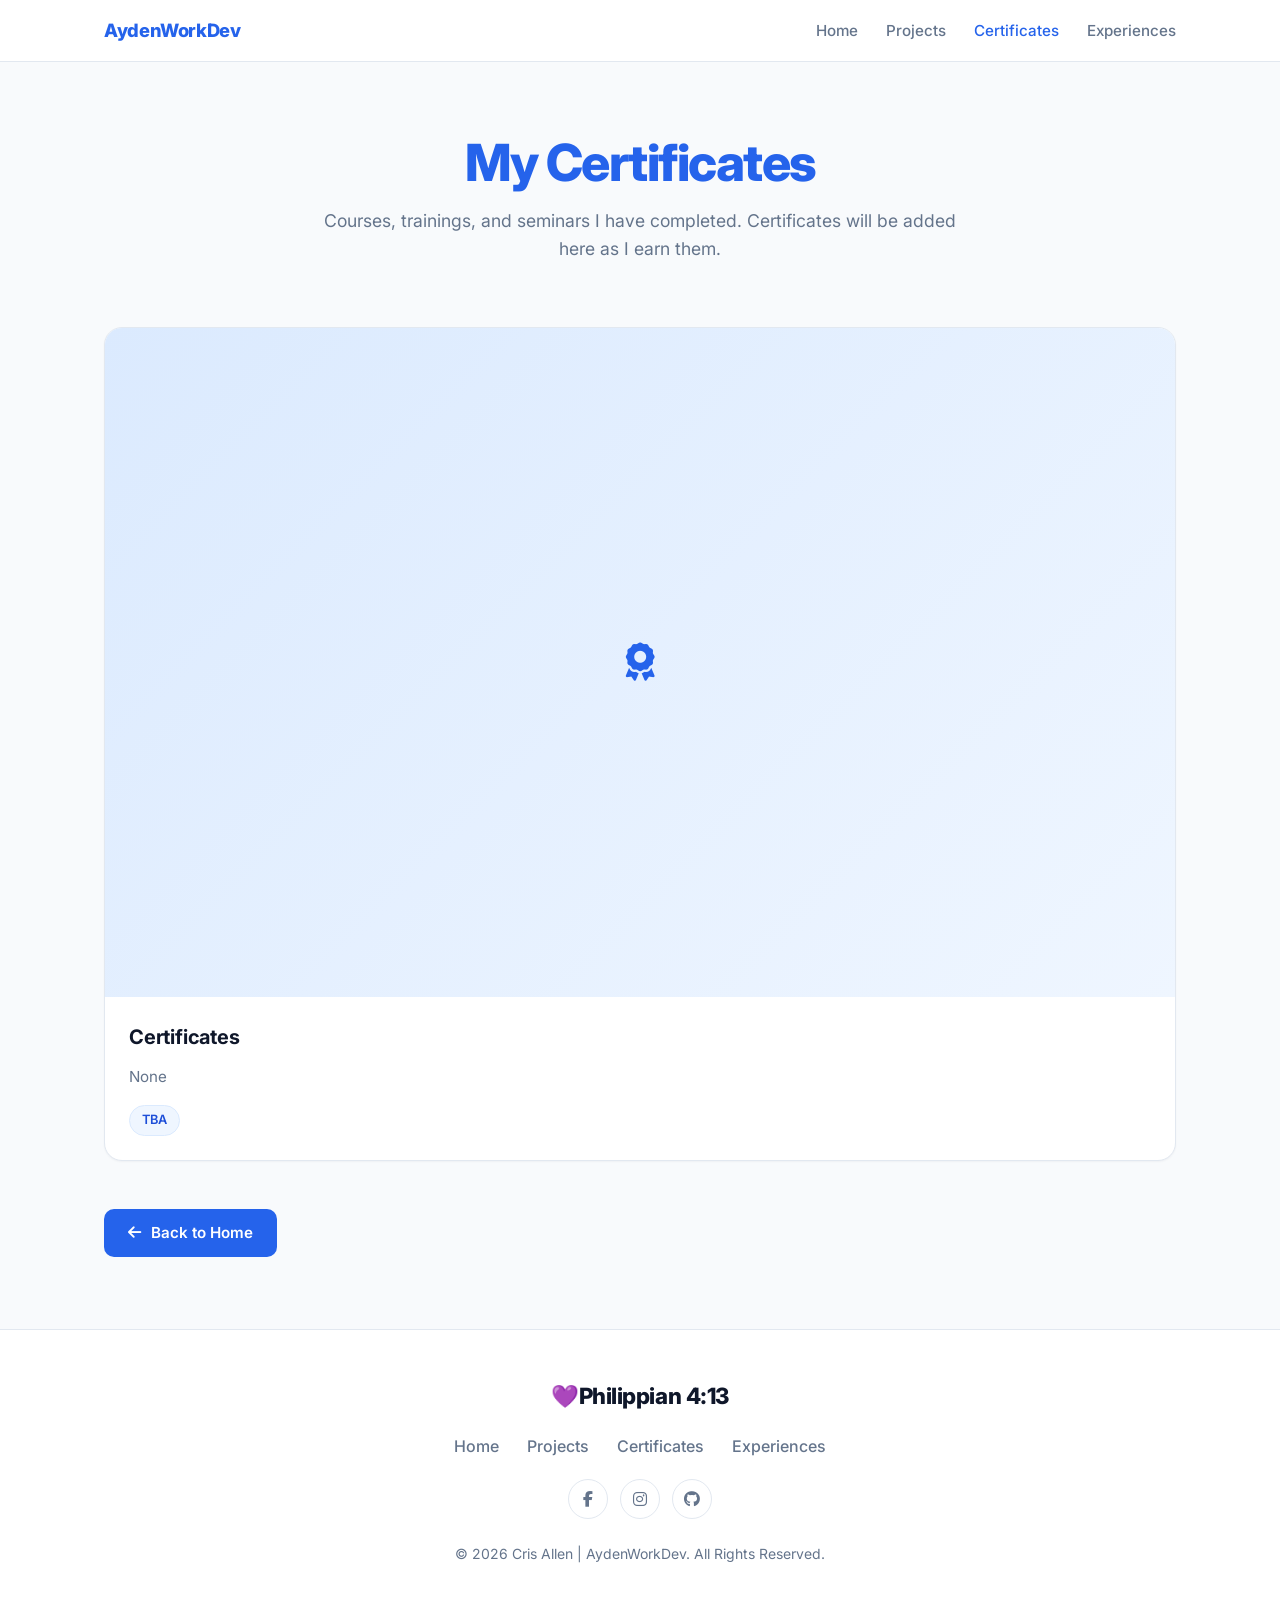
==== certificate.html @ fb6a6a67 "Add files via upload" ====
<!DOCTYPE html>
<html lang="en">
<head>
  <meta charset="UTF-8">
  <meta name="viewport" content="width=device-width, initial-scale=1">
  <link href="https://fonts.googleapis.com/css2?family=Inter:wght@400;500;600;700;800&display=swap" rel="stylesheet">
  <link rel="stylesheet" href="https://cdnjs.cloudflare.com/ajax/libs/font-awesome/6.5.1/css/all.min.css">
  <title>Certificates | My Portfolio</title>
</head>
<body>

  <!--logo-->
  <header class="site-header">
  <nav class="nav" aria-label="Main">
    <a href="index.html" class="logo">AydenWorkDev</a>

    <button class="menu-toggle" id="menuToggle" aria-label="Open menu" aria-expanded="false">
      <i class="fa-solid fa-bars"></i>
    </button>

    <ul id="navLinks">
      <li><a href="index.html">Home</a></li>
      <li><a href="project.html">Projects</a></li>
      <li><a href="certificate.html">Certificates</a></li>
      <li><a href="experience.html">Experiences</a></li>
    </ul>
  </nav>
</header>

  <main>
    <section class="page-head">
      <h1>My Certificates</h1>
      <p>Courses, trainings, and seminars I have completed. Certificates will be added here as I earn them.</p>
    </section>

    <section class="grid" aria-label="Certificates">
 

      <!-- Placeholder shown until you have a certificate -->
      <article class="card">
        <div class="thumb"><i class="fa-solid fa-award" aria-hidden="true"></i></div>
        <div class="card-body">
          <h2>Certificates</h2>
          <p>None</p>
          <div class="tags"><span class="tag">TBA</span></div>
        </div>
      </article>
      

      <!-- WHEN YOU GET A CERTIFICATE:
      <article class="card">
        <button class="thumb" type="button" aria-label="View YOUR TITLE certificate" data-full="images-certificates/your-image.jpg">
          <img src="images-certificates/your-image.jpg" alt="YOUR TITLE certificate" onerror="this.parentElement.classList.add('fallback')"><i class="fa-solid fa-award" aria-hidden="true" style="display:none"></i>
        </button>
        <div class="card-body">
          <h2>YOUR TITLE</h2>
          <p>Issued by: Organization Name<br>Month Year: </p>
          <div class="tags"><span class="tag">Skill</span></div>
        </div>
      </article>
      -->

    </section>

    <!-- Button to Back-->
    <div class="actions">
      <a href="index.html" class="btn"><i class="fa-solid fa-arrow-left" aria-hidden="true"></i> Back to Home</a>
    </div>
  </main>

  <!-- Popup for viewing a certificate -->
  <div class="cert-modal" id="certModal" role="dialog" aria-modal="true" aria-label="Certificate preview">
    <button class="cert-close" id="certClose" aria-label="Close preview">&times;</button>
    <img id="certModalImg" src="" alt="">
  </div>

  <!--Footer-->
  <footer class="site-footer">
    <h3>💜Philippian 4:13</h3>
    <ul class="footer-nav">
      <li><a href="index.html">Home</a></li>
      <li><a href="project.html">Projects</a></li>
      <li><a href="certificate.html">Certificates</a></li>
      <li><a href="experience.html">Experiences</a></li>
    </ul>
    <div class="social">
      <a href="https://www.facebook.com/" target="_blank" rel="noopener noreferrer" aria-label="Facebook"><i class="fa-brands fa-facebook-f"></i></a>
      <a href="https://www.instagram.com/" target="_blank" rel="noopener noreferrer" aria-label="Instagram"><i class="fa-brands fa-instagram"></i></a>
      <a href="https://github.com/AydenWorkDev" target="_blank" rel="noopener noreferrer" aria-label="GitHub"><i class="fa-brands fa-github"></i></a>
    </div>
    <div class="copy">
      <p> © <span id="year"></span> Cris Allen | AydenWorkDev. All Rights Reserved.</p>
    </div>
  </footer>


  <!--CSS-->
  <style>
    :root {
      --bg: #f8fafc;
      --surface: #ffffff;
      --ink: #0f172a;
      --muted: #64748b;
      --line: #e2e8f0;
      --brand: #2563eb;
      --brand-dark: #1d4ed8;
      --brand-soft: #eff6ff;
    }
    * { box-sizing: border-box; margin: 0; padding: 0; }
    html { scroll-behavior: smooth; }
    body {
      font-family: "Inter", system-ui, -apple-system, "Segoe UI", sans-serif;
      background: var(--bg);
      color: var(--ink);
      line-height: 1.6;
      min-height: 100vh;
      display: flex;
      flex-direction: column;
    }
    a { color: inherit; text-decoration: none; }
    :focus-visible { outline: 3px solid var(--brand); outline-offset: 3px; border-radius: 6px; }

    /* Header */
    .site-header {
      position: sticky; top: 0; z-index: 10;
      background: rgba(255,255,255,.9);
      backdrop-filter: blur(8px);
      border-bottom: 1px solid var(--line);
    }
    .nav {
      max-width: 1120px; margin: 0 auto; padding: 16px 24px;
      display: flex; align-items: center; justify-content: space-between;
    }
    .logo { font-weight: 800; font-size: 1.15rem; letter-spacing: -.02em; color: var(--brand); }
    .nav ul { display: flex; gap: 28px; list-style: none; }
    .nav ul a { font-size: .95rem; font-weight: 500; color: var(--muted); padding: 6px 0; transition: color .2s;}
    .nav ul a:hover, .nav ul a[aria-current="page"] {color: var(--brand); }

    /* Hero */
    .page-head { text-align: center; padding: 72px 24px 40px; max-width: 720px; margin: 0 auto; color: var(--brand); }
    .page-head h1 { font-size: clamp(2.2rem, 5vw, 3.2rem); font-weight: 800; letter-spacing: -.03em; line-height: 1.1; }
    .page-head p { margin-top: 16px; color: var(--muted); font-size: 1.1rem; }

    /* Grid */
    main { flex: 1; }
    .grid {
      max-width: 1120px; margin: 0 auto; padding: 24px 24px 24px;
      display: grid; grid-template-columns: repeat(auto-fit, minmax(200px, 1fr)); gap: 28px;
    }
    .card {
      background: var(--surface);
      border: 1px solid var(--line);
      border-radius: 18px;
      overflow: hidden;
      display: flex; flex-direction: column;
      box-shadow: 0 1px 2px rgba(15,23,42,.04);
      transition: transform .25s ease, box-shadow .25s ease, border-color .25s ease;
    }
    .card:hover { transform: translateY(-4px); box-shadow: 0 16px 32px -12px rgba(37,99,235,.25); border-color: #bfdbfe; }

    .thumb {
      aspect-ratio: 16 / 10;
      background: linear-gradient(135deg, #dbeafe, #eff6ff);
      display: grid; place-items: center;
      color: var(--brand); font-size: 2.4rem;
      overflow: hidden;
      cursor: pointer;
      border: 0; width: 100%; padding: 0;
    }
    .thumb img { width: 100%; height: 100%; object-fit: contain; display: block; }
    .thumb.fallback img { display: none; }

    .card-body { padding: 24px; display: flex; flex-direction: column; gap: 12px; flex: 1; }
    .card-body h2 { font-size: 1.25rem; font-weight: 700; letter-spacing: -.01em; }
    .card-body p { color: var(--muted); font-size: .95rem; flex: 1; }
    .tags { display: flex; flex-wrap: wrap; gap: 8px; margin-top: 4px; }
    .tag {
      font-size: .8rem; font-weight: 600; color: var(--brand-dark);
      background: var(--brand-soft); border: 1px solid #dbeafe;
      padding: 4px 12px; border-radius: 999px;
    }

    /* Certificate popup */
    .cert-modal {
      display: none;
      position: fixed; inset: 0; z-index: 100;
      background: rgba(15,23,42,.85);
      justify-content: center; align-items: center;
      padding: 24px;
    }
    .cert-modal.show { display: flex; }
    .cert-modal img { max-width: 100%; max-height: 100%; border-radius: 12px; background: #fff; }
    .cert-close {
      position: absolute; top: 16px; right: 24px;
      background: none; border: 0; color: #fff;
      font-size: 2.6rem; line-height: 1; cursor: pointer;
    }

    /* Back button */
    .actions { max-width: 1120px; margin: 0 auto; padding: 24px 24px 72px; }
    .btn {
      display: inline-flex; align-items: center; gap: 10px;
      background: var(--brand); color: #fff;
      font-weight: 600; font-size: .95rem;
      padding: 12px 24px; border-radius: 10px;
      transition: background .2s, transform .2s;
    }
    .btn:hover { background: var(--brand-dark); }
    .btn i { transition: transform .2s; }
    .btn:hover i { transform: translateX(-3px); }

    /* Footer */
    .site-footer { background: var(--surface); border-top: 1px solid var(--line); padding: 48px 24px 32px; text-align: center; }
    .site-footer h3 { font-size: 1.4rem; font-weight: 800; letter-spacing: -.02em; }
    .footer-nav { display: flex; justify-content: center; flex-wrap: wrap; gap: 28px; list-style: none; margin: 20px 0; }
    .footer-nav a { color: var(--muted); font-weight: 500; transition: color .2s; }
    .footer-nav a:hover { color: var(--brand); }
    .social { display: flex; justify-content: center; gap: 12px; margin-bottom: 24px; }
    .social a {
      width: 40px; height: 40px; display: grid; place-items: center;
      border-radius: 50%; color: var(--muted); border: 1px solid var(--line);
      transition: color .2s, border-color .2s, background .2s;
    }
    .social a:hover { color: #fff; background: var(--brand); border-color: var(--brand); }
    .copy { color: var(--muted); font-size: .875rem; }

    /* menu ☰ */
  .menu-toggle {
  display: none;
  background: none;
  border: 0;
  font-size: 1.4rem;
  color: var(--brand);
  cursor: pointer;
  padding: 6px 10px;
}

@media (max-width: 700px) {
  .menu-toggle { display: block; }

  .nav { position: relative; }

  .nav ul {
    display: none;
    position: absolute;
    top: 100%;
    left: 0;
    right: 0;
    flex-direction: column;
    gap: 0;
    background: var(--surface);
    border-bottom: 1px solid var(--line);
    padding: 8px 24px 16px;
  }

  .nav ul.open { display: flex; }
  .nav ul a { display: block; padding: 12px 0; }
  .page-head { padding-top: 48px; }
}

    @media (prefers-reduced-motion: reduce) {
      * { transition: none !important; scroll-behavior: auto !important; }
    }
  </style>


  <!--JavaScript-->
  <script>
    // Show an icon placeholder when a certificate image is missing
    document.querySelectorAll('.thumb').forEach(function (t) {
      var img = t.querySelector('img');
      var icon = t.querySelector('i');
      if (!img) return; // placeholder card has no image
      function check() { icon.style.display = t.classList.contains('fallback') ? 'block' : 'none'; }
      new MutationObserver(check).observe(t, { attributes: true, attributeFilter: ['class'] });
      if (img.complete && img.naturalWidth === 0) t.classList.add('fallback');
      check();
    });

    // Click a certificate to open it full size
    var modal = document.getElementById('certModal');
    var modalImg = document.getElementById('certModalImg');

    document.querySelectorAll('.thumb').forEach(function (t) {
      t.addEventListener('click', function () {
        if (t.classList.contains('fallback')) return;
        modalImg.src = t.dataset.full;
        modalImg.alt = t.querySelector('img').alt;
        modal.classList.add('show');
      });
    });

    function closeModal() { modal.classList.remove('show'); }
    document.getElementById('certClose').addEventListener('click', closeModal);
    modal.addEventListener('click', function (e) { if (e.target === modal) closeModal(); });
    document.addEventListener('keydown', function (e) { if (e.key === 'Escape') closeModal(); });

    // Every year change the year on Copyright
    document.getElementById('year').textContent = new Date().getFullYear();

      // Mobile menu
  var menuToggle = document.getElementById("menuToggle");
  var navLinks = document.getElementById("navLinks");

  menuToggle.addEventListener("click", function () {
    var isOpen = navLinks.classList.toggle("open");
    menuToggle.setAttribute("aria-expanded", isOpen);
    menuToggle.innerHTML = isOpen
      ? '<i class="fa-solid fa-xmark"></i>'
      : '<i class="fa-solid fa-bars"></i>';
  });

  // Highlight the link of the page you are on
  var currentPage = location.pathname.split("/").pop() || "index.html";

  document.querySelectorAll("#navLinks a").forEach(function (link) {
    if (link.getAttribute("href") === currentPage) {
      link.setAttribute("aria-current", "page");
    }
  });
  </script>

</body>
</html>
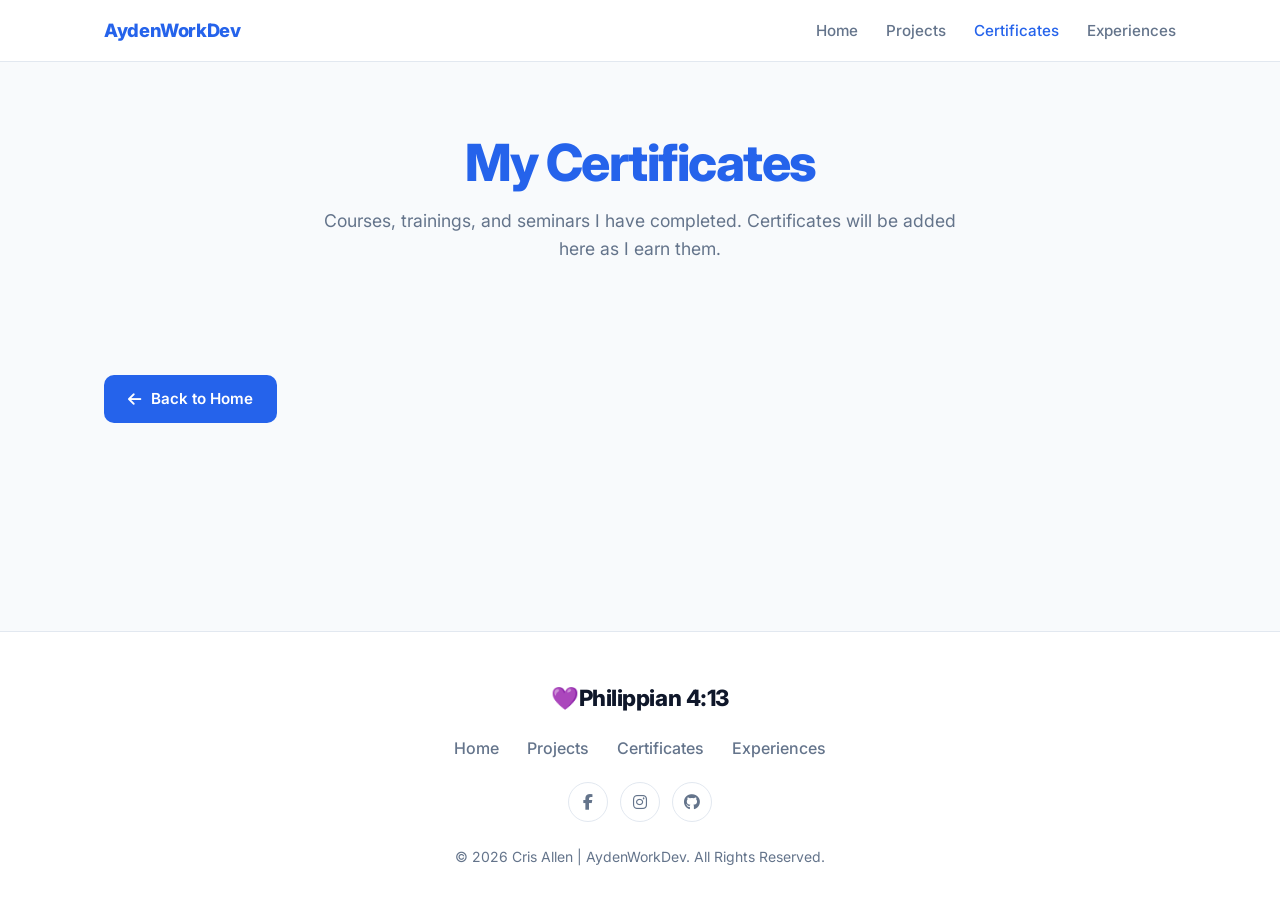
==== commit e894f736: "Update certificate.html" ====
--- a/certificate.html
+++ b/certificate.html
@@ -36,7 +36,7 @@
     <section class="grid" aria-label="Certificates">
  
 
-      <!-- Placeholder shown until you have a certificate -->
+      <!-- Placeholder shown until you have a certificate 
       <article class="card">
         <div class="thumb"><i class="fa-solid fa-award" aria-hidden="true"></i></div>
         <div class="card-body">
@@ -45,7 +45,6 @@
           <div class="tags"><span class="tag">TBA</span></div>
         </div>
       </article>
-      
 
       <!-- WHEN YOU GET A CERTIFICATE:
       <article class="card">
@@ -144,31 +143,38 @@
     /* Grid */
     main { flex: 1; }
     .grid {
-      max-width: 1120px; margin: 0 auto; padding: 24px 24px 24px;
-      display: grid; grid-template-columns: repeat(auto-fit, minmax(200px, 1fr)); gap: 28px;
-    }
-    .card {
-      background: var(--surface);
-      border: 1px solid var(--line);
-      border-radius: 18px;
-      overflow: hidden;
-      display: flex; flex-direction: column;
-      box-shadow: 0 1px 2px rgba(15,23,42,.04);
-      transition: transform .25s ease, box-shadow .25s ease, border-color .25s ease;
-    }
-    .card:hover { transform: translateY(-4px); box-shadow: 0 16px 32px -12px rgba(37,99,235,.25); border-color: #bfdbfe; }
-
-    .thumb {
-      aspect-ratio: 16 / 10;
-      background: linear-gradient(135deg, #dbeafe, #eff6ff);
-      display: grid; place-items: center;
-      color: var(--brand); font-size: 2.4rem;
-      overflow: hidden;
-      cursor: pointer;
-      border: 0; width: 100%; padding: 0;
-    }
-    .thumb img { width: 100%; height: 100%; object-fit: contain; display: block; }
-    .thumb.fallback img { display: none; }
+  max-width: 1120px; margin: 0 auto; padding: 24px;
+  display: grid;
+  grid-template-columns: repeat(auto-fit, minmax(300px, 340px));
+  justify-content: center;
+  gap: 28px;
+}
+
+.card {
+  background: var(--surface);
+  border: 1px solid var(--line);
+  border-radius: 18px;
+  overflow: hidden;
+  display: flex; flex-direction: column;
+  box-shadow: 0 1px 2px rgba(15,23,42,.04);
+  transition: transform .25s ease, box-shadow .25s ease, border-color .25s ease;
+}
+.card:hover { transform: translateY(-4px); box-shadow: 0 16px 32px -12px rgba(37,99,235,.25); border-color: #bfdbfe; }
+
+.thumb {
+  aspect-ratio: 3 / 2;
+  background: linear-gradient(135deg, #dbeafe, #eff6ff);
+  display: grid; place-items: center;
+  color: var(--brand); font-size: 2.4rem;
+  overflow: hidden;
+  cursor: pointer;
+  border: 0; width: 100%; padding: 0;
+}
+.thumb img { width: 100%; height: 100%; object-fit: contain; display: block; background: #fff; }
+.thumb.fallback img { display: none; }
+
+/* "Coming Soon" card: short icon header, not clickable */
+div.thumb { aspect-ratio: auto; height: 110px; cursor: default; }
 
     .card-body { padding: 24px; display: flex; flex-direction: column; gap: 12px; flex: 1; }
     .card-body h2 { font-size: 1.25rem; font-weight: 700; letter-spacing: -.01em; }
@@ -321,4 +327,4 @@
   </script>
 
 </body>
-</html>+</html>
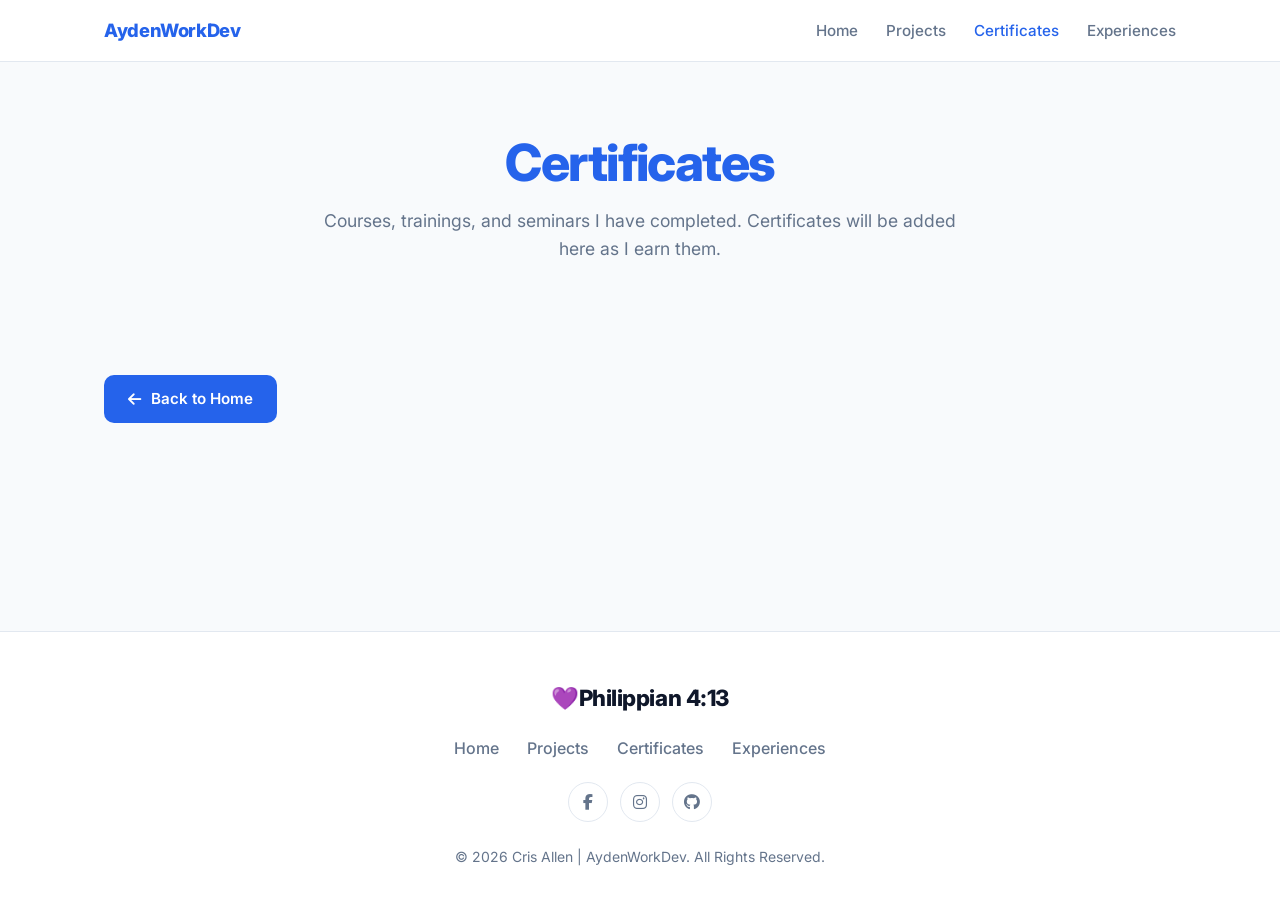
==== commit 8439f4f9: "Update existing" ====
--- a/certificate.html
+++ b/certificate.html
@@ -1,42 +1,44 @@
 <!DOCTYPE html>
 <html lang="en">
+
 <head>
   <meta charset="UTF-8">
   <meta name="viewport" content="width=device-width, initial-scale=1">
   <link href="https://fonts.googleapis.com/css2?family=Inter:wght@400;500;600;700;800&display=swap" rel="stylesheet">
   <link rel="stylesheet" href="https://cdnjs.cloudflare.com/ajax/libs/font-awesome/6.5.1/css/all.min.css">
-  <title>Certificates | My Portfolio</title>
+  <link rel="stylesheet" href="darkmode.css">
+  <title>Certificates | Portfolio</title>
 </head>
+
 <body>
 
   <!--logo-->
   <header class="site-header">
-  <nav class="nav" aria-label="Main">
-    <a href="index.html" class="logo">AydenWorkDev</a>
-
-    <button class="menu-toggle" id="menuToggle" aria-label="Open menu" aria-expanded="false">
-      <i class="fa-solid fa-bars"></i>
-    </button>
-
-    <ul id="navLinks">
-      <li><a href="index.html">Home</a></li>
-      <li><a href="project.html">Projects</a></li>
-      <li><a href="certificate.html">Certificates</a></li>
-      <li><a href="experience.html">Experiences</a></li>
-    </ul>
-  </nav>
-</header>
+    <nav class="nav" aria-label="Main">
+      <a href="index.html" class="logo">AydenWorkDev</a>
+
+      <button class="menu-toggle" id="menuToggle" aria-label="Open menu" aria-expanded="false">
+        <i class="fa-solid fa-bars"></i>
+      </button>
+
+      <ul id="navLinks">
+        <li><a href="index.html">Home</a></li>
+        <li><a href="project.html">Projects</a></li>
+        <li><a href="certificate.html">Certificates</a></li>
+        <li><a href="experience.html">Experiences</a></li>
+      </ul>
+    </nav>
+  </header>
 
   <main>
     <section class="page-head">
-      <h1>My Certificates</h1>
+      <h1>Certificates</h1>
       <p>Courses, trainings, and seminars I have completed. Certificates will be added here as I earn them.</p>
     </section>
 
     <section class="grid" aria-label="Certificates">
- 
-
-      <!-- Placeholder shown until you have a certificate 
+
+      <!-- Placeholder shown until you have a certificate
       <article class="card">
         <div class="thumb"><i class="fa-solid fa-award" aria-hidden="true"></i></div>
         <div class="card-body">
@@ -45,16 +47,18 @@
           <div class="tags"><span class="tag">TBA</span></div>
         </div>
       </article>
-
-      <!-- WHEN YOU GET A CERTIFICATE:
+      -->
+
+      <!-- Certificate 
       <article class="card">
-        <button class="thumb" type="button" aria-label="View YOUR TITLE certificate" data-full="images-certificates/your-image.jpg">
-          <img src="images-certificates/your-image.jpg" alt="YOUR TITLE certificate" onerror="this.parentElement.classList.add('fallback')"><i class="fa-solid fa-award" aria-hidden="true" style="display:none"></i>
+        <button class="thumb" type="button" aria-label="online certificate" data-full="images-certificate/">
+          <img src="images-certificate/" alt="YOUR TITLE certificate" onerror="this.parentElement.classList.add('fallback')"><i class="fa-solid fa-award" aria-hidden="true" style="display:none"></i>
         </button>
         <div class="card-body">
           <h2>YOUR TITLE</h2>
           <p>Issued by: Organization Name<br>Month Year: </p>
-          <div class="tags"><span class="tag">Skill</span></div>
+          <p>Click a certificate to view it in full.</p>
+          <div class="tags"><span class="tag">AI Automation</span></div>
         </div>
       </article>
       -->
@@ -82,16 +86,19 @@
       <li><a href="certificate.html">Certificates</a></li>
       <li><a href="experience.html">Experiences</a></li>
     </ul>
+    
     <div class="social">
-      <a href="https://www.facebook.com/" target="_blank" rel="noopener noreferrer" aria-label="Facebook"><i class="fa-brands fa-facebook-f"></i></a>
-      <a href="https://www.instagram.com/" target="_blank" rel="noopener noreferrer" aria-label="Instagram"><i class="fa-brands fa-instagram"></i></a>
-      <a href="https://github.com/AydenWorkDev" target="_blank" rel="noopener noreferrer" aria-label="GitHub"><i class="fa-brands fa-github"></i></a>
+      <a href="https://www.facebook.com/" target="_blank" rel="noopener noreferrer" aria-label="Facebook"><i
+          class="fa-brands fa-facebook-f"></i></a>
+      <a href="https://www.instagram.com/" target="_blank" rel="noopener noreferrer" aria-label="Instagram"><i
+          class="fa-brands fa-instagram"></i></a>
+      <a href="https://github.com/AydenWorkDev" target="_blank" rel="noopener noreferrer" aria-label="GitHub"><i
+          class="fa-brands fa-github"></i></a>
     </div>
     <div class="copy">
       <p> © <span id="year"></span> Cris Allen | AydenWorkDev. All Rights Reserved.</p>
     </div>
   </footer>
-
 
   <!--CSS-->
   <style>
@@ -118,6 +125,13 @@
     }
     a { color: inherit; text-decoration: none; }
     :focus-visible { outline: 3px solid var(--brand); outline-offset: 3px; border-radius: 6px; }
+
+    /* Light scrollbar */
+     html { color-scheme: light; scrollbar-color: #cbd5e1 #f1f5f9; }
+     ::-webkit-scrollbar { width: 10px; }
+     ::-webkit-scrollbar-track { background: #f1f5f9; }
+     ::-webkit-scrollbar-thumb { background: #cbd5e1; border-radius: 30px; }
+     ::-webkit-scrollbar-thumb:hover { background: #94a3b8; }
 
     /* Header */
     .site-header {
@@ -299,7 +313,7 @@
     function closeModal() { modal.classList.remove('show'); }
     document.getElementById('certClose').addEventListener('click', closeModal);
     modal.addEventListener('click', function (e) { if (e.target === modal) closeModal(); });
-    document.addEventListener('keydown', function (e) { if (e.key === 'Escape') closeModal(); });
+   document.addEventListener('keydown', function (e) { if (e.key === 'Escape') closeModal(); });
 
     // Every year change the year on Copyright
     document.getElementById('year').textContent = new Date().getFullYear();
@@ -324,7 +338,15 @@
       link.setAttribute("aria-current", "page");
     }
   });
+
+  (function () {
+      try {
+        var saved = localStorage.getItem("theme");
+        var system = window.matchMedia("(prefers-color-scheme: dark)").matches ? "dark" : "light";
+        document.documentElement.setAttribute("data-theme", saved || system);
+      } catch (e) {}
+    })();
   </script>
-
+<script src="Theme.js"></script>
 </body>
 </html>
--- a/darkmode.css
+++ b/darkmode.css
@@ -0,0 +1,46 @@
+/* ----- Theme button ----- */
+.theme-btn {
+  display: inline-flex; align-items: center; justify-content: center;
+  width: 40px; height: 40px;
+  margin-left: 20px;
+  border: 0; border-radius: 50%;
+  background: transparent;
+  color: var(--ink);
+  font-size: 1.1rem;
+  cursor: pointer;
+  transition: background .2s ease, transform .2s ease;
+}
+.theme-btn:hover { background: rgba(127,127,127,.18); transform: rotate(15deg); }
+.theme-btn .fa-sun { display: none; }
+
+html[data-theme="dark"] .theme-btn .fa-moon { display: none; }
+html[data-theme="dark"] .theme-btn .fa-sun { display: inline; color: #fbbf24; }
+
+@media (max-width: 700px) {
+  .theme-btn { order: 1; margin-left: 0; }
+  .menu-toggle { order: 2; }
+}
+
+/* ----- Dark theme ----- */
+html[data-theme="dark"] {
+  --bg: #0b1120;
+  --surface: #111a2e;
+  --ink: #e5e7eb;
+  --muted: #94a3b8;
+  --line: #1f2a44;
+  --brand: #5b8cff;
+  --brand-dark: #7aa2ff;
+  --brand-soft: rgba(91, 140, 255, .15);
+  color-scheme: dark;
+  scrollbar-color: #334155 #0b1120;
+}
+html[data-theme="dark"] ::-webkit-scrollbar-track { background: #0b1120; }
+html[data-theme="dark"] ::-webkit-scrollbar-thumb { background: #334155; }
+
+/* Hard-coded colors that variables don't cover */
+html[data-theme="dark"] .site-header { background: rgba(17, 26, 46, .9); }
+html[data-theme="dark"] .image { background: var(--surface); border-color: var(--line); }
+html[data-theme="dark"] .tag { border-color: var(--line); }
+html[data-theme="dark"] .card-head { background: linear-gradient(135deg, #1e2a4a, #111a2e); }
+html[data-theme="dark"] .card:hover { border-color: #334155; box-shadow: 0 16px 32px -12px rgba(91,140,255,.25); }
+html[data-theme="dark"] .skills-list img { background: #e2e8f0; border-radius: 8px; padding: 4px; }
